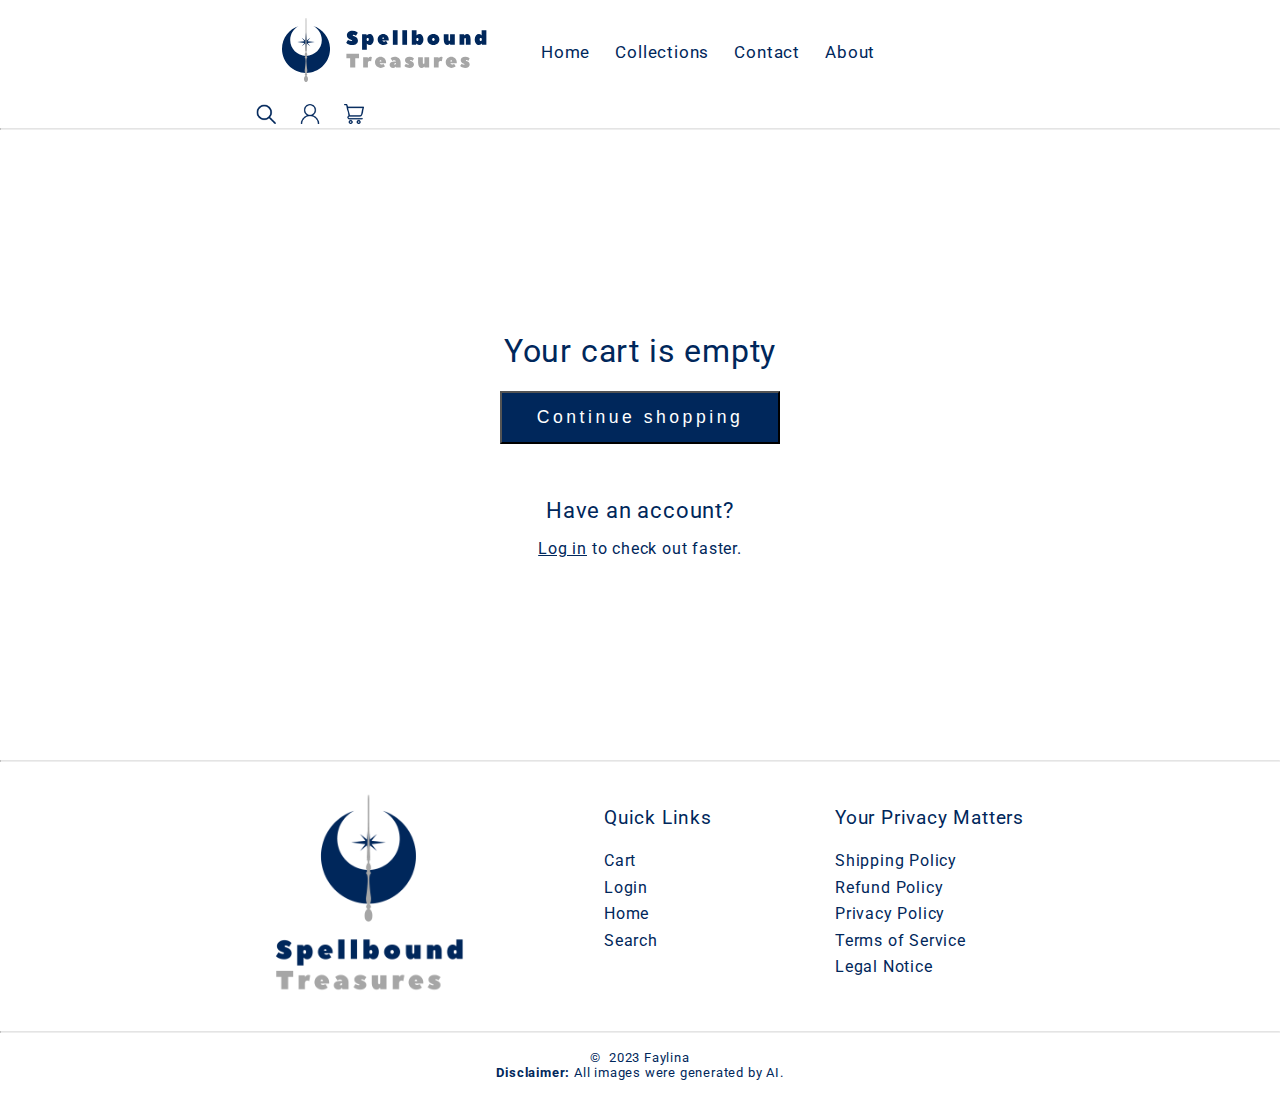
==== pages/cart.html @ df4d5967 "feat: implement search feature" ====
<!DOCTYPE html>
<html lang="en">
<head>
    <meta charset="UTF-8">
    <meta name="viewport" content="width=device-width, initial-scale=1.0">
    <meta http-equiv="X-UA-Compatible" content="ie=edge">
    <title>Spellbound Treasures</title>
    <link rel="icon" type="image/x-icon" href="../images/favicon.ico"> 
    <link rel="stylesheet" href="../assets/style.css">
    <script src="../assets/cart.js" defer></script>
    <script src="../assets/getcatalog.js" defer></script>
    <script src="../assets/productsearch.js" defer></script>

    <!--Google Fonts-->

    <link rel="preconnect" href="https://fonts.googleapis.com">
    <link rel="preconnect" href="https://fonts.gstatic.com" crossorigin>
    <link href="https://fonts.googleapis.com/css2?family=Roboto:ital,wght@0,300;0,400;0,700;0,900;1,300;1,400;1,700&display=swap" rel="stylesheet">
    
</head>
<body>
    <div class="productSearch invisibleSearch">
        <div class="searchContainer">
            <div class="dropdown">
                <input type="text" id="searchInput" placeholder="Search">
                <div class="resultsContainer invisibleResults">
                    <div class="dropdownHeading">Products</div>
                    <hr class="divider">
                    <div class="searchResults"></div>
                </div>
            </div>
            <div class="close">&#9587;</div>
        </div>
        <div class="searchBackground"></div>
    </div>
    <header>
        <nav>
            <div class="navbar">
                <a href="../index.html">
                    <img src="../images/spellbound_treasures_logo.svg" alt="blue crescent moon with a silver wand crossing it" height="100">
                </a>
                
                    <ul class="header-links">
                        <li><a href="../index.html">Home</a></li>
                        <li>Collections</li>
                        <li><a href="../index.html">Contact</a></li>
                        <li><a href="../index.html">About</a></li>
                    </ul>
                    <div class="greeting"></div>
                    <div class="logout">Log out</div>
                    <div>
                        <ul class="icon-list">
                            <li>
                                <img class="search" src="../images/search.png" alt="search icon" height="20">
                            </li>
                            <li>
                                <a href="../pages/login.html">
                                    <img src="../images/user.png" alt="user icon" height="20">
                                </a>
                            </li>
                            <li>
                                <a href="../pages/cart.html">
                                    <img src="../images/cart.png" alt="shopping cart icon" height="20">
                                </a>
                                <div class="cartNumber invisible"></div>
                            </li>
                        </ul>

                    </div>
                </div>

            </div>
        </nav>
    </header>

    <hr class="divider">

    <main>
        <div class="main-content cartContent">
            <div class ="cart-heading-empty">Your cart is empty</div>
            <button class="cart-button-empty"><a href="../index.html">Continue shopping</a></button>
            <div class="cart-account-heading">Have an account?</div>
            <div class="cart-login"><a href="../pages/login.html">Log in</a> to check out faster.</div>
            
        </div>
        <div class="fullCart invisibleFullCart">
            <div class="cart-head">
                <div class="secured-cart">Your Secured Cart</div>
                <div class="continue-shopping"><a href="../index.html">Continue shopping</a></div>
            </div>
            <div class="subheading">
                <div class="subproduct">Product</div>
                <div class="subamounts">
                    <div>Quantity</div>
                    <div>Total</div>
                </div>
            </div>

            <hr class="divider">

            <div class="cart"></div>

            <hr class="divider">

            <div class="purchase-container">
                <div class="subtotal"></div>
                <button class="purchase">Purchase</button>
            </div>

        </div>
    </main>

    <hr class="divider">

    <footer>
        <div class="footer-section">
            <a href="../index.html">
                <img src="../images/spellbound_treasures_logo_square.png" alt="blue crescent moon with a silver wand crossing it" height="225">
            </a>

            <ul class="footer-list">
                <li>Quick Links</li>
                <li><a href="../pages/cart.html">Cart</a></li>
                <li><a href="../pages/login.html">Login</a></li>
                <li><a href="../index.html">Home</a></li>
                <li>Search</li>
            </ul>

            <ul class="footer-list">
                <li>Your Privacy Matters</li>
                <li><a href="../index.html">Shipping Policy</a></li>
                <li><a href="../index.html">Refund Policy</a></li>
                <li><a href="../index.html">Privacy Policy</a></li>
                <li><a href="../index.html">Terms of Service</a></li>
                <li><a href="../index.html">Legal Notice</a></li>
            </ul>
        </div>
    </footer>

    <hr class="divider">

    <div class="disclaimer">
        <ul>
            <li>&copy;</li> 
            <li>2023 Faylina</li>
        </ul>
        <div><strong>Disclaimer:</strong> All images were generated by AI.</div>
    </div>
    
</body>
</html>
---- assets/style.css ----
* {
    padding: 0;
    margin: 0;
}

body {
    font-family: roboto, Verdana, Geneva, Tahoma, sans-serif;
    letter-spacing: 0.05em;
    background-color: white;
    position: relative;
}

/* header */

nav {
    display: flex;
    justify-content: center;
}

ul {
    list-style: none;
}

a {
    text-decoration: none;
    color: #00275B;
}

.navbar {
    width: 60%;
    display: flex;
    align-items: center;
    flex-wrap: wrap;
}

.header-links {
    display: flex;
    gap: 1.5em;
    flex-wrap: wrap;
    margin-left: 35px;
    margin-right: 35px;
    color: #00275B;
    font-size: 1.05em;
}

.header-links li:nth-child(2) {
    cursor: pointer;
}

.icon-list {
    display: flex;
    flex-wrap: wrap;
    gap: 1.5em;
}

.icon-list li img {
    cursor: pointer;
}

.greeting {
    display: flex;
    margin-left: auto;
    margin-right: 30px;
    font-size: 1em;
    color: #00275B;
}

.logout {
    margin-right: 30px;
    font-size: 1em;
    color: #00275B;
    text-decoration: underline;
    cursor: pointer;
}

div .invisibleLogout {
    display: none;
}

.icon-list li:last-child {
    position: relative;
}

.cartNumber {
    background-color: #00275B;
    color: white;
    width: 20px;
    height: 20px;
    border-radius: 50%;
    font-size: 0.7em;
    justify-content: center;
    align-items: center;
    position: absolute;
    top: 50%;
    left: 60%;
    display: flex;
}

li .invisible {
    display: none;
}

/* body */

main {
    display: flex;
    align-items: center;
    flex-direction: column;
}

.main-content {
    max-width: 60vw;
}

.heading {
    font-size: 1.75em;
    letter-spacing: 0.075em;
    margin: calc(1ex / 0.42) 0;
    color: #00275B;
}

.featuredProduct {
    margin: calc(1ex / 0.42) 0;
}

/* footer */

hr.divider {
    border-top: 1px solid rgba(166,166,166,0.3);
}

footer {
    display: flex;
    justify-content: center;
}

.footer-section {
    width: 60vw;
    display: flex;
    justify-content: space-between;
    margin: calc(1ex / 0.42) 0;
    flex-wrap: wrap;
}

.footer-list {
    margin: calc(1ex / 0.42) 0;
}

.footer-list li {
    color: #00275B;
    font-size: 1em;
    line-height: calc(1ex / 0.32);
}

.footer-list li:first-child {
    font-size: 1.2em;
    margin-bottom: 0.75em;
    
}

.footer-list li:last-child {
    cursor: pointer;
}

.disclaimer {
    display: flex;
    flex-direction: column;
    align-items: center;
    justify-content: center;
    color: #00275B;
    font-size: small;
    margin-top: calc(1ex / 0.42);
    padding-bottom: calc(1ex / 0.42);
}

.disclaimer ul {
    display: flex;
    gap: 8px;
}


/* cart */

.cartContent, .login-content {
    display: flex;
    flex-direction: column;
    height: 70vh;
    align-items: center;
    justify-content: center;
    color: #00275B;
}

.cart-heading-empty, .login-heading {
    font-size: 2em;
}

.cart-button-empty, .login-button {
    background-color: #00275B;
    color: white;
    padding: 0.8em 2em;
    font-size: 1.1em;
    letter-spacing: 0.2em;
    margin: 1.2em 0 3em 0;
    cursor: pointer;
}

.cart-button-empty a {
    color: white;
}

.cart-account-heading {
    font-size: 1.4em;
    margin-bottom: 0.7em;
}

.cart-login a {
    text-decoration: underline;
}


.fullCart {
    display: flex;
    width: 60%;
    margin: 5em;
    flex-direction: column;
}

.cart-head {
    display: flex;
    justify-content: space-between;
    align-items: baseline;
    padding: 0 0 1.5em 0;
}

.secured-cart {
    font-size: 2em;
    color: #00275B;
}

.continue-shopping {
    font-size: 1.2em;
    cursor: pointer;
    text-decoration: underline;
}

.subheading {
    display: flex;
    color: #818080;
}

.subproduct {
    width: 50%;
    display: flex;
    align-items: center;
    text-transform: uppercase;
    font-size: 0.6em;
}

.subamounts {
    display: flex;
    justify-content: space-between;
    width: 50%;
    padding: 0.5em 0;
    text-transform: uppercase;
    font-size: 0.6em;
}

.purchase-container {
    display: flex;
    flex-direction: column;
    align-items: end;
}

.subtotal {
    font-size: 1.2em;
    color: #00275B;
    display: flex; 
    align-items: end;
    margin: 2em 0 0.3em 0;
}

.productCard {
    display: flex;
    margin: 1.5em 0;
}

.infoContainer {
    display: flex;
    width: 50%;
    align-items: center;
    font-size: 1em;
}

.productPicture {
    margin-right: 1em;
}

.priceCart {
    margin-top: 0.5em;
    color: #818080;
    font-size: 0.9em;
}

.amountPrice {
    display: flex;
    justify-content: space-between;
    width: 50%;
    align-items: center;
}

.quantityCounterCart {
    display: flex;
    border: 1px solid #00275B;
    justify-content: space-evenly;
    padding: 0.5em 0;
}

.remove {
    cursor: pointer;
}

.purchase {
    background-color: #00275B;
    color: white;
    padding: 0.8em 2em;
    font-size: 1.1em;
    letter-spacing: 0.2em;
    margin-bottom: 2em;
    cursor: pointer;
}

.invisibleEmptyCart, .invisibleFullCart {
    display: none;
}


/* login */

.login-heading {
    margin-bottom: 1em;
}

.login-button {
    margin: 2.5em 0 1em 0;
}

.create-account {
    text-decoration: underline;
    cursor: pointer;
}

.login-input {
    padding: 1em 1em;
    font-size: 1.1em;
    letter-spacing: 0.1em;
    margin: 0.7em 0;
    width: 300px;
}

.forgot-password {
    font-size: 0.8em;
    text-decoration: underline;
    align-self: flex-start;
    cursor: pointer;
}

/* products */

.productGallery {
    display: flex;
    flex-wrap: wrap;
}

.productContainer {
    display: flex;
    flex-direction: column;
    margin: 3em 1em;
}

.productImage {
    filter: drop-shadow(0 10px 5px rgb(189, 188, 188));
    width: 90%;
    align-self: center;
}

.nameContainer {
    font-size: 0.8em;
    margin: 2em 0 0.8em 0;
    letter-spacing: 0.1em;
    color: #00275B;
}

.priceContainer {
    letter-spacing: 0.1em;
    color: #00275B;
}

.quantity, .featuredQuantity{
    font-size: 0.8em;
    margin: 1.1em 0 0.5em 0;
    letter-spacing: 0.1em;
    color: #818080;
}

.quantityCounter, .featuredQuantityCounter {
    display: flex;
    border: 1px solid #00275B;
    justify-content: space-evenly;
    margin: 0 0 1em 0;
    padding: 0.5em 0;
}

.plus, .minus, .featuredPlus, .featuredMinus{
    display: flex;
    justify-content: center;
    padding: 0 1em;
    font-size: 1.2em;
    cursor: pointer;
    color: #00275B;
    flex: 1;
}

.quantityInput, .featuredQuantityInput {
    border: none;
    text-align: center;
    color: #00275B;
}

.addToCart, .featuredAddToCart {
    background-color: #00275B;
    color: white;
    padding: 0.5em 1.8em;
    font-size: 1em;
    letter-spacing: 0.2em;
    cursor: pointer;
}

.featuredProduct {
    display: flex;
    justify-content: center;
}

.featuredContainer {
    display: flex;
    margin: 4.5em;
    flex-wrap: wrap;
    justify-content: center;
}

.detailsContainer {
    display: flex;
    flex-direction: column;
    width: 50%;
}

.featuredNameContainer {
    font-size: 2.5em;
    letter-spacing: 0.1em;
    padding-top: 1em;
    color: #00275B;
}

.featuredPriceContainer {
    font-size: 1.5em;
    margin: 1em 0 0 0;
    color: #00275B;
}

.featuredQuantity {
    margin-top: 8em;
}

.featuredQuantityCounter {
    justify-content: space-between;
}

.featuredQuantityCounter, .featuredAddToCart {
    width: 250px;
}


/* search */

.productSearch {
    position: absolute;
    width: 100%;
    height: 100%;
    z-index: 1;
    background-color: rgba(128, 128, 128, 0.7);
}

.searchBackground {
    width: 100%;
    height: calc(100% - 153px);
}

.searchContainer {
    width: 100%;
    height: 153px;
    background-color: white;
    display: flex;
    justify-content: center;
    align-items: center;
}

.dropdown {
    position: relative;
    display: inline-block;
    width: 80%;
    height: 153px;
    margin-right: 1.5em;
}

#searchInput {
    width: 95%;
    height: 40%;
    margin: 2.5em 0 0 0;
    padding-left: 4%;
    font-size: 1.1em;
    letter-spacing: 0.1em;
}

.resultsContainer {
    position: absolute;
    display: block;
    width: 99%;
    background-color: white;
    border: 1px solid rgba(128, 128, 128, 0.5);
}

.dropdownHeading {
    width: 100%;
    color: #818080;
    text-transform: uppercase;
    font-size: 0.7em;
    letter-spacing: 0.2em;
    padding: 1.2em 0 1.2em 4%;
} 

.resultCard {
    display: flex;
    align-items: center;
    cursor: pointer;
}

.resultCard:hover {
    background-color: rgba(128, 128, 128, 0.1);
}

.searchImage {
    padding: 1em 1.5em 1em 1em;
    filter: drop-shadow(0 5px 5px rgb(189, 188, 188));
}

.searchName {
    letter-spacing: 0.1em;
    font-size: 0.9em;
}

.close {
    cursor: pointer;
}

.invisibleSearch {
    display: none;
}

.invisibleResults {
    display: none;
}

/* review */

.writeReview {
    display: flex;
    justify-content: center;
    color:#00275B;
    text-decoration: underline;
    font-size: 0.8em;
    letter-spacing: 0.1em;
    margin: 0.5em;
}
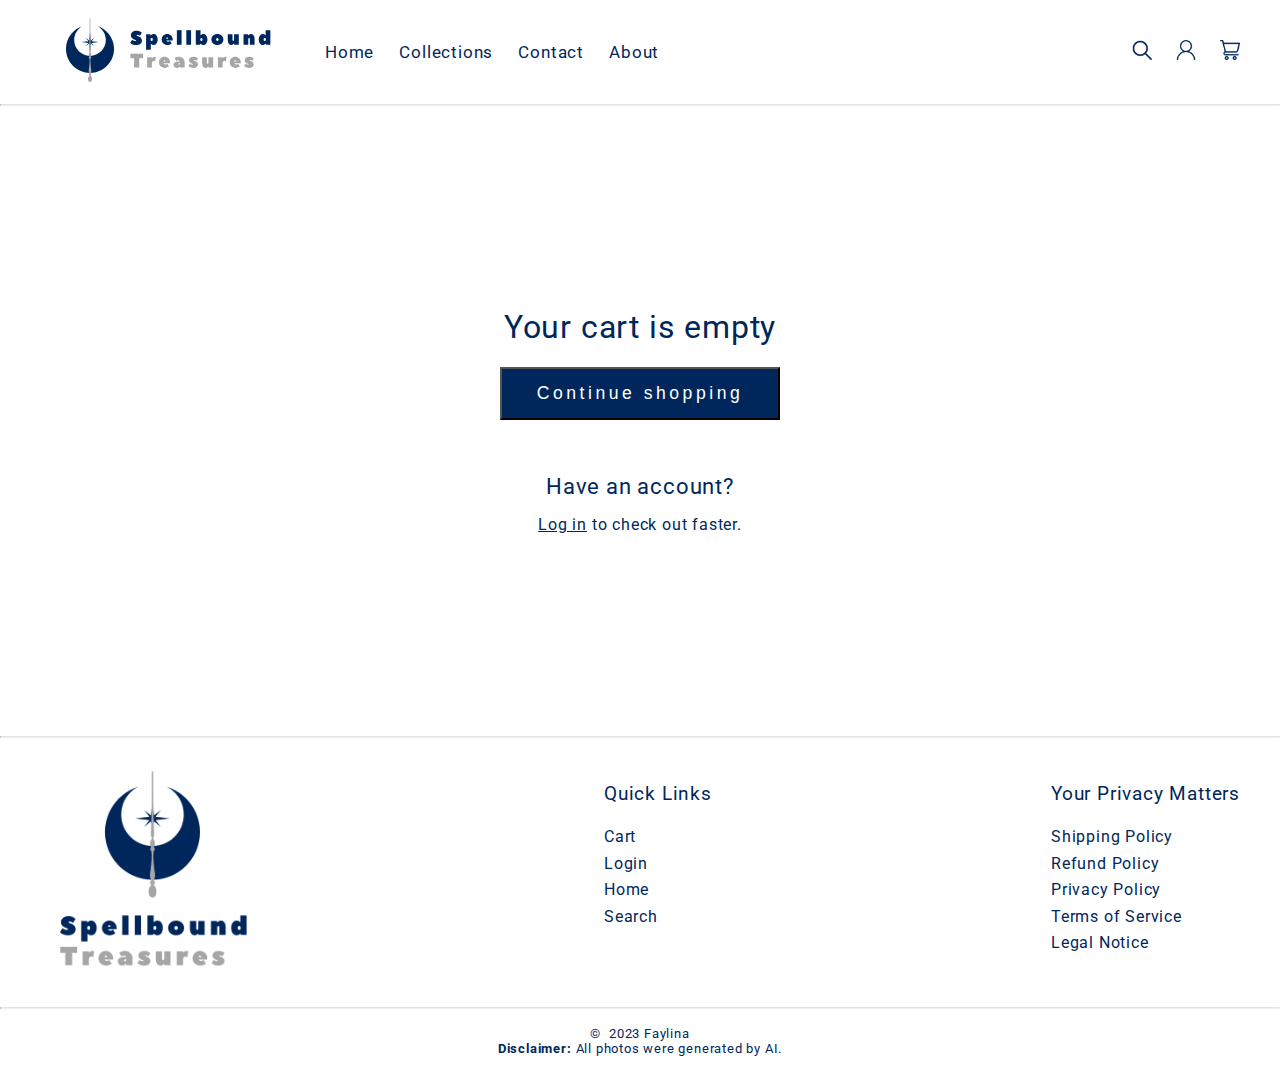
==== commit 724fe2e5: "feat: show background of product photos upon hover" ====
--- a/pages/cart.html
+++ b/pages/cart.html
@@ -123,7 +123,7 @@
                 <li><a href="../pages/cart.html">Cart</a></li>
                 <li><a href="../pages/login.html">Login</a></li>
                 <li><a href="../index.html">Home</a></li>
-                <li>Search</li>
+                <li class="footerSearch">Search</li>
             </ul>
 
             <ul class="footer-list">
@@ -144,7 +144,7 @@
             <li>&copy;</li> 
             <li>2023 Faylina</li>
         </ul>
-        <div><strong>Disclaimer:</strong> All images were generated by AI.</div>
+        <div><strong>Disclaimer:</strong> All photos were generated by AI.</div>
     </div>
     
 </body>
--- a/assets/style.css
+++ b/assets/style.css
@@ -27,10 +27,10 @@
 }
 
 .navbar {
-    width: 60%;
-    display: flex;
-    align-items: center;
-    flex-wrap: wrap;
+    display: flex;
+    align-items: center;
+    flex-wrap: wrap;
+    flex: 0 1 1200px;
 }
 
 .header-links {
@@ -105,11 +105,15 @@
 main {
     display: flex;
     align-items: center;
-    flex-direction: column;
+    justify-content: center;
 }
 
 .main-content {
-    max-width: 60vw;
+    display: flex;
+    align-items: center;
+    flex-wrap: wrap;
+    flex: 0 1 1200px;
+    justify-content: center;
 }
 
 .heading {
@@ -117,6 +121,7 @@
     letter-spacing: 0.075em;
     margin: calc(1ex / 0.42) 0;
     color: #00275B;
+    flex: 1;
 }
 
 .featuredProduct {
@@ -135,7 +140,7 @@
 }
 
 .footer-section {
-    width: 60vw;
+    flex: 0 1 1200px;
     display: flex;
     justify-content: space-between;
     margin: calc(1ex / 0.42) 0;
@@ -162,6 +167,10 @@
     cursor: pointer;
 }
 
+.footerSearch {
+    cursor: pointer;
+}
+
 .disclaimer {
     display: flex;
     flex-direction: column;
@@ -188,6 +197,7 @@
     align-items: center;
     justify-content: center;
     color: #00275B;
+    flex: 0 1 1200px;
 }
 
 .cart-heading-empty, .login-heading {
@@ -223,6 +233,7 @@
     width: 60%;
     margin: 5em;
     flex-direction: column;
+    flex: 0 1 1200px;
 }
 
 .cart-head {
@@ -282,6 +293,7 @@
 .productCard {
     display: flex;
     margin: 1.5em 0;
+    color: #00275B;
 }
 
 .infoContainer {
@@ -289,6 +301,7 @@
     width: 50%;
     align-items: center;
     font-size: 1em;
+    flex-wrap: wrap;
 }
 
 .productPicture {
@@ -306,6 +319,7 @@
     justify-content: space-between;
     width: 50%;
     align-items: center;
+    flex-wrap: wrap;
 }
 
 .quantityCounterCart {
@@ -313,6 +327,7 @@
     border: 1px solid #00275B;
     justify-content: space-evenly;
     padding: 0.5em 0;
+    flex: 0 1 250px;
 }
 
 .remove {
@@ -336,6 +351,10 @@
 
 /* login */
 
+.login-content {
+    flex: 0 1 1200px;
+}
+
 .login-heading {
     margin-bottom: 1em;
 }
@@ -360,7 +379,6 @@
 .forgot-password {
     font-size: 0.8em;
     text-decoration: underline;
-    align-self: flex-start;
     cursor: pointer;
 }
 
@@ -445,6 +463,11 @@
     margin: 4.5em;
     flex-wrap: wrap;
     justify-content: center;
+}
+
+.featuredImage {
+    filter: drop-shadow(0 10px 5px rgb(189, 188, 188));
+    margin-right: 25px;
 }
 
 .detailsContainer {
@@ -571,6 +594,12 @@
 
 /* review */
 
+.reviewFeaturedContainer {
+    display: flex;
+    justify-content: center;
+    width: 250px;
+}
+
 .writeReview {
     display: flex;
     justify-content: center;
@@ -579,4 +608,125 @@
     font-size: 0.8em;
     letter-spacing: 0.1em;
     margin: 0.5em;
+    cursor: pointer;
+}
+
+.reviewContainer {
+    position: absolute;
+    width: 100%;
+    height: 100%;
+    background-color: rgba(128, 128, 128, 0.7);
+    display: flex;
+    justify-content: center;
+    z-index: 1;
+}
+
+.reviewForm {
+    width: 60vw;
+    height: 85vh;
+    background-color: white;
+    margin-top: 10vh;
+    border-radius: 8px;
+    border: 2px solid rgba(0, 40, 92, 0.7);
+    display: flex;
+    flex-direction: column;
+    overflow-y: auto;
+    position: fixed;
+    top: auto;
+    right: auto;
+}
+
+.reviewHeading {
+    color: #00275B;
+    font-size: 2.5em;
+    letter-spacing: 0.1em;
+    display: flex;
+    justify-content: center;
+    margin: 1em 0 15px 15px;
+}
+
+.reviewDetails {
+    display: flex;
+    flex: 1;
+    flex-wrap: wrap;
+}
+
+.reviewImgContainer {
+    display: flex;
+    flex: 1;
+    justify-content: center;
+    align-items: center;
+    margin: 0 15px 15px 15px;
+}
+
+.rateContainer {
+    display: flex;
+    flex-direction: column;
+    justify-content: center;
+    flex: 1;
+    margin: 0 10% 0 15px;
+    color: #00275B;
+}
+
+.reviewSubheading {
+    font-size: 1.5em;
+    letter-spacing: 0.1em;
+    margin-bottom: 1em;
+}
+
+.starsContainer {
+    font-size: 24px;
+    margin-bottom: 2em;
+}
+   
+.star {
+    display: inline-block;
+    position: relative;
+    width: 1em;
+    height: 1em;
+}
+
+.pointer {
+    cursor: pointer;
+}
+
+.gold {
+    color: gold;
+}
+
+.gray {
+    color: gray;
+}
+
+.reviewText {
+    font-size: 1.1em;
+    margin-bottom: 1em;
+}
+
+#productReview {
+    color: #403f3f;
+    padding: 0.5em;
+    letter-spacing: 0.1em;
+    font-size: 0.9em;
+    font-family: roboto, Verdana, Geneva, Tahoma, sans-serif;
+}
+
+.reviewButtons {
+    display: flex;
+    justify-content: space-around;
+    margin-bottom: 15px;
+}
+
+.cancel, .submit {
+    background-color: #00275B;
+    color: white;
+    padding: 0.5em 1.8em;
+    font-size: 1em;
+    letter-spacing: 0.2em;
+    cursor: pointer;
+    margin-top: 1em;
+}
+
+.invisibleReview {
+    display: none;
 }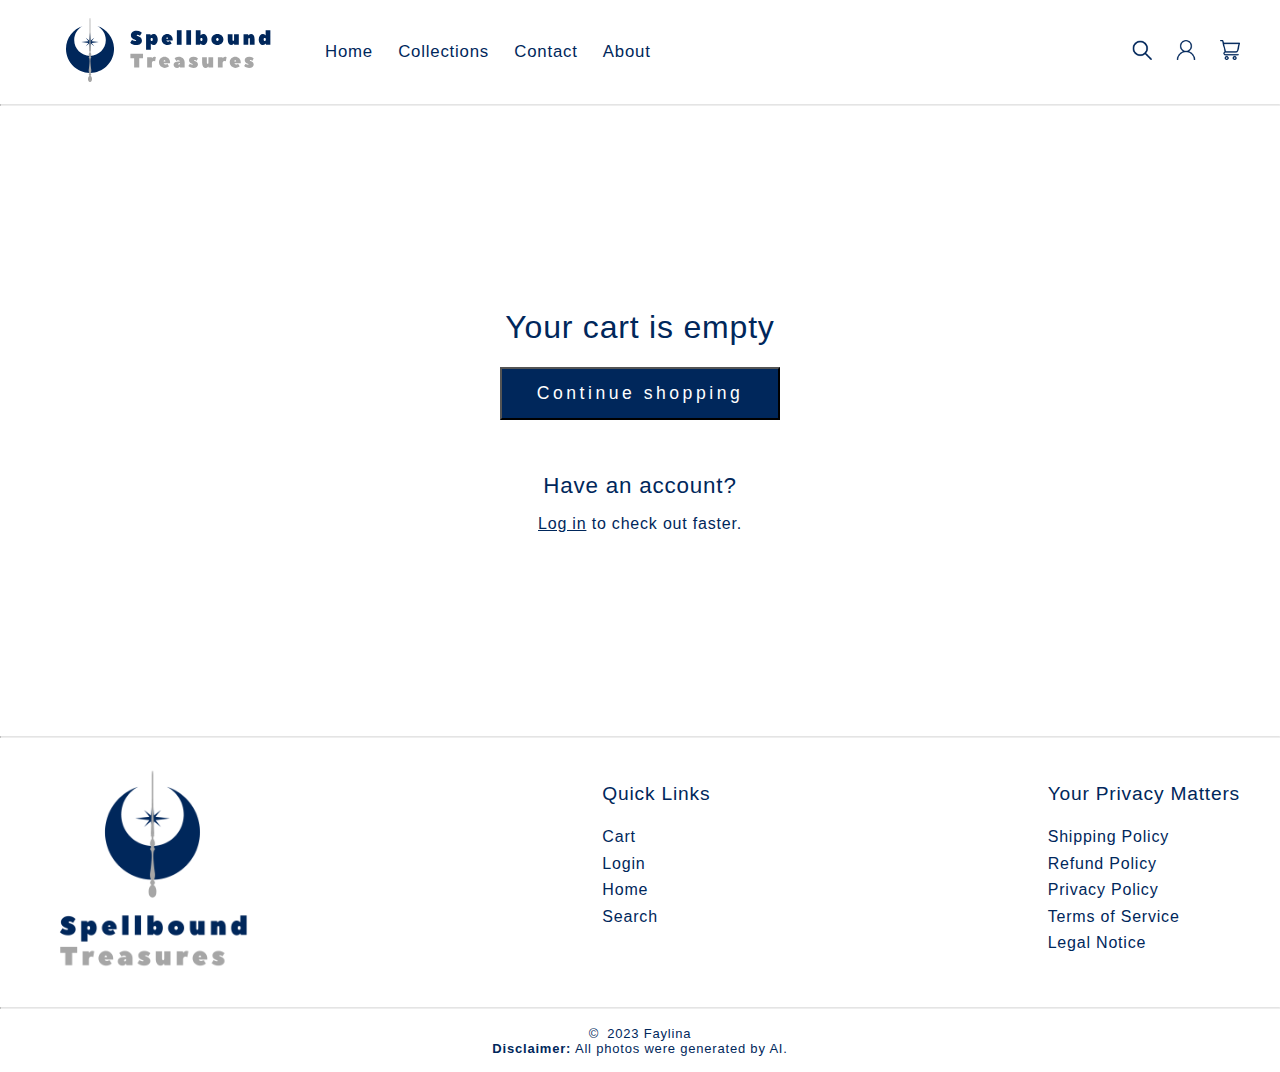
==== commit 47534ff2: "refactor: Dump Google font and their tracking for a secure quality font" ====
--- a/pages/cart.html
+++ b/pages/cart.html
@@ -11,11 +11,10 @@
     <script src="../assets/getcatalog.js" defer></script>
     <script src="../assets/productsearch.js" defer></script>
 
-    <!--Google Fonts-->
+    <!-- Fonts -->
 
-    <link rel="preconnect" href="https://fonts.googleapis.com">
-    <link rel="preconnect" href="https://fonts.gstatic.com" crossorigin>
-    <link href="https://fonts.googleapis.com/css2?family=Roboto:ital,wght@0,300;0,400;0,700;0,900;1,300;1,400;1,700&display=swap" rel="stylesheet">
+    <link href="https://api.fontshare.com/v2/css?f[]=supreme@400,401,500,501,700,701&display=swap" rel="stylesheet"> 
+	<link href="https://api.fontshare.com/v2/css?f[]=gambetta@400,401,500,501,600,601,700,701&display=swap" rel="stylesheet"> 
     
 </head>
 <body>
@@ -33,6 +32,7 @@
         </div>
         <div class="searchBackground"></div>
     </div>
+    
     <header>
         <nav>
             <div class="navbar">
--- a/assets/style.css
+++ b/assets/style.css
@@ -4,13 +4,13 @@
 }
 
 body {
-    font-family: roboto, Verdana, Geneva, Tahoma, sans-serif;
+    font-family: Supreme, Verdana, Geneva, Tahoma, sans-serif;
     letter-spacing: 0.05em;
     background-color: white;
     position: relative;
 }
 
-/* header */
+/* HEADER */
 
 nav {
     display: flex;
@@ -100,7 +100,7 @@
     display: none;
 }
 
-/* body */
+/* CONTENT */
 
 main {
     display: flex;
@@ -128,7 +128,7 @@
     margin: calc(1ex / 0.42) 0;
 }
 
-/* footer */
+/* FOOTER */
 
 hr.divider {
     border-top: 1px solid rgba(166,166,166,0.3);
@@ -188,7 +188,7 @@
 }
 
 
-/* cart */
+/* CART */
 
 .cartContent, .login-content {
     display: flex;
@@ -349,7 +349,7 @@
 }
 
 
-/* login */
+/* LOGIN */
 
 .login-content {
     flex: 0 1 1200px;
@@ -382,7 +382,7 @@
     cursor: pointer;
 }
 
-/* products */
+/* PRODUCTS */
 
 .productGallery {
     display: flex;
@@ -502,7 +502,7 @@
 }
 
 
-/* search */
+/* SEARCH */
 
 .productSearch {
     position: absolute;
@@ -592,7 +592,7 @@
     display: none;
 }
 
-/* review */
+/* REVIEW */
 
 .reviewFeaturedContainer {
     display: flex;
@@ -622,10 +622,10 @@
 }
 
 .reviewForm {
-    width: 60vw;
-    height: 85vh;
+    width: 70vw;
+    height: 65vh;
     background-color: white;
-    margin-top: 10vh;
+    margin-top: 20vh;
     border-radius: 8px;
     border: 2px solid rgba(0, 40, 92, 0.7);
     display: flex;
@@ -638,7 +638,7 @@
 
 .reviewHeading {
     color: #00275B;
-    font-size: 2.5em;
+    font-size: 2em;
     letter-spacing: 0.1em;
     display: flex;
     justify-content: center;
@@ -656,7 +656,7 @@
     flex: 1;
     justify-content: center;
     align-items: center;
-    margin: 0 15px 15px 15px;
+    margin: 10px 15px 20px 15px;
 }
 
 .rateContainer {
@@ -664,19 +664,19 @@
     flex-direction: column;
     justify-content: center;
     flex: 1;
-    margin: 0 10% 0 15px;
+    margin: 0 10% 0 30px;
     color: #00275B;
 }
 
 .reviewSubheading {
-    font-size: 1.5em;
-    letter-spacing: 0.1em;
-    margin-bottom: 1em;
+    font-size: 1.3em;
+    letter-spacing: 0.1em;
+    margin-bottom: 0.5em;
 }
 
 .starsContainer {
     font-size: 24px;
-    margin-bottom: 2em;
+    margin-bottom: 1.3em;
 }
    
 .star {
@@ -699,8 +699,8 @@
 }
 
 .reviewText {
-    font-size: 1.1em;
-    margin-bottom: 1em;
+    font-size: 1.3em;
+    margin-bottom: 0.6em;
 }
 
 #productReview {
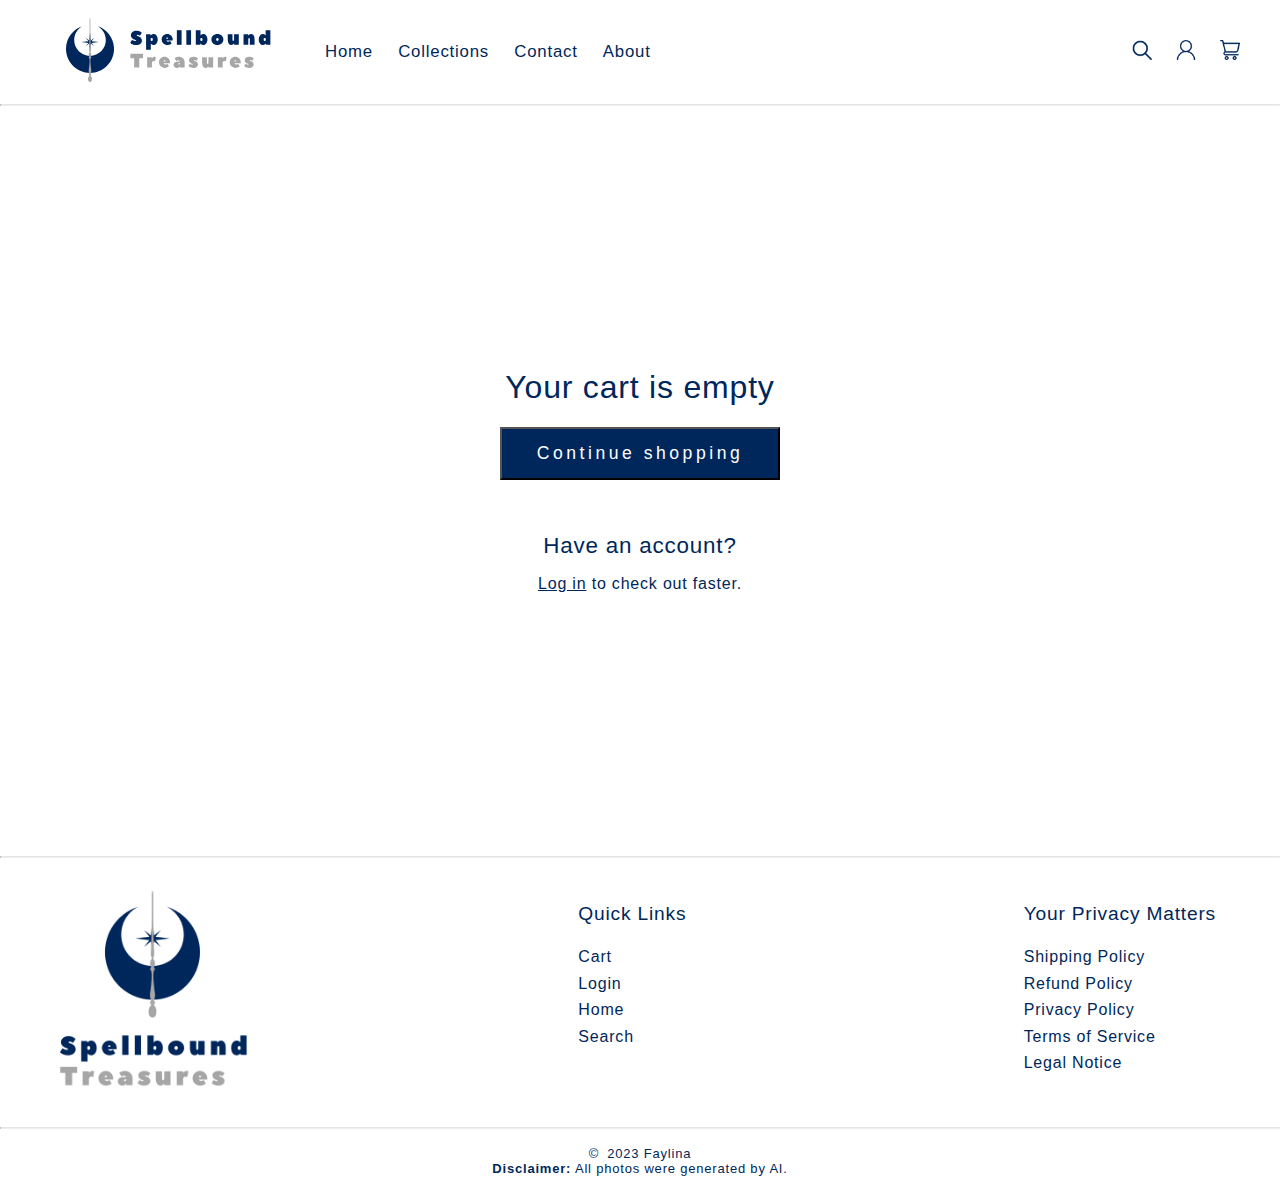
==== commit 62dd5f23: "refactor: Increase readability of the code" ====
--- a/pages/cart.html
+++ b/pages/cart.html
@@ -11,13 +11,16 @@
     <script src="../assets/getcatalog.js" defer></script>
     <script src="../assets/productsearch.js" defer></script>
 
-    <!-- Fonts -->
+    <!-- ------------------ FONTS ------------------ -->
 
     <link href="https://api.fontshare.com/v2/css?f[]=supreme@400,401,500,501,700,701&display=swap" rel="stylesheet"> 
 	<link href="https://api.fontshare.com/v2/css?f[]=gambetta@400,401,500,501,600,601,700,701&display=swap" rel="stylesheet"> 
     
 </head>
 <body>
+
+    <!-- ------------------ SEARCH ------------------ -->
+
     <div class="productSearch invisibleSearch">
         <div class="searchContainer">
             <div class="dropdown">
@@ -33,6 +36,9 @@
         <div class="searchBackground"></div>
     </div>
     
+
+    <!-- ------------------ HEADER ------------------ -->
+
     <header>
         <nav>
             <div class="navbar">
@@ -75,7 +81,13 @@
 
     <hr class="divider">
 
+
+    <!-- ------------------ CART ------------------ -->
+
     <main>
+
+        <!-- ------------------ EMPTY CART ------------------ -->
+
         <div class="main-content cartContent">
             <div class ="cart-heading-empty">Your cart is empty</div>
             <button class="cart-button-empty"><a href="../index.html">Continue shopping</a></button>
@@ -83,6 +95,10 @@
             <div class="cart-login"><a href="../pages/login.html">Log in</a> to check out faster.</div>
             
         </div>
+
+
+        <!-- ------------------ FULL CART ------------------ -->
+
         <div class="fullCart invisibleFullCart">
             <div class="cart-head">
                 <div class="secured-cart">Your Secured Cart</div>
@@ -112,6 +128,9 @@
 
     <hr class="divider">
 
+
+    <!-- ------------------ FOOTER ------------------ -->
+
     <footer>
         <div class="footer-section">
             <a href="../index.html">
@@ -139,6 +158,9 @@
 
     <hr class="divider">
 
+
+    <!-- ------------------ DISCLAIMER ------------------ -->
+
     <div class="disclaimer">
         <ul>
             <li>&copy;</li> 
--- a/assets/style.css
+++ b/assets/style.css
@@ -1,6 +1,7 @@
 * {
     padding: 0;
     margin: 0;
+    box-sizing: border-box;
 }
 
 body {
@@ -10,7 +11,8 @@
     position: relative;
 }
 
-/* HEADER */
+
+/************ HEADER ************/
 
 nav {
     display: flex;
@@ -26,10 +28,13 @@
     color: #00275B;
 }
 
+a:hover {
+    text-decoration: underline;
+}
+
 .navbar {
     display: flex;
     align-items: center;
-    flex-wrap: wrap;
     flex: 0 1 1200px;
 }
 
@@ -37,14 +42,9 @@
     display: flex;
     gap: 1.5em;
     flex-wrap: wrap;
-    margin-left: 35px;
-    margin-right: 35px;
+    margin: 0 35px;
     color: #00275B;
     font-size: 1.05em;
-}
-
-.header-links li:nth-child(2) {
-    cursor: pointer;
 }
 
 .icon-list {
@@ -100,7 +100,8 @@
     display: none;
 }
 
-/* CONTENT */
+
+/************ CONTENT ************/
 
 main {
     display: flex;
@@ -111,9 +112,11 @@
 .main-content {
     display: flex;
     align-items: center;
+    justify-content: center;
     flex-wrap: wrap;
     flex: 0 1 1200px;
-    justify-content: center;
+    min-width: 200px;
+    margin: 60px;
 }
 
 .heading {
@@ -126,9 +129,11 @@
 
 .featuredProduct {
     margin: calc(1ex / 0.42) 0;
-}
-
-/* FOOTER */
+    width: 100%;
+}
+
+
+/************ FOOTER ************/
 
 hr.divider {
     border-top: 1px solid rgba(166,166,166,0.3);
@@ -144,11 +149,10 @@
     display: flex;
     justify-content: space-between;
     margin: calc(1ex / 0.42) 0;
-    flex-wrap: wrap;
 }
 
 .footer-list {
-    margin: calc(1ex / 0.42) 0;
+    margin: calc(1ex / 0.42) 1.5rem;
 }
 
 .footer-list li {
@@ -188,7 +192,7 @@
 }
 
 
-/* CART */
+/************ CART ************/
 
 .cartContent, .login-content {
     display: flex;
@@ -227,7 +231,6 @@
     text-decoration: underline;
 }
 
-
 .fullCart {
     display: flex;
     width: 60%;
@@ -349,7 +352,7 @@
 }
 
 
-/* LOGIN */
+/************ LOGIN ************/
 
 .login-content {
     flex: 0 1 1200px;
@@ -382,7 +385,8 @@
     cursor: pointer;
 }
 
-/* PRODUCTS */
+
+/************ PRODUCTS ************/
 
 .productGallery {
     display: flex;
@@ -393,11 +397,11 @@
     display: flex;
     flex-direction: column;
     margin: 3em 1em;
+    width: 250px;
 }
 
 .productImage {
     filter: drop-shadow(0 10px 5px rgb(189, 188, 188));
-    width: 90%;
     align-self: center;
 }
 
@@ -428,20 +432,20 @@
     padding: 0.5em 0;
 }
 
-.plus, .minus, .featuredPlus, .featuredMinus{
+.plus, .minus, .featuredPlus, .featuredMinus {
     display: flex;
     justify-content: center;
     padding: 0 1em;
     font-size: 1.2em;
     cursor: pointer;
     color: #00275B;
-    flex: 1;
 }
 
 .quantityInput, .featuredQuantityInput {
     border: none;
     text-align: center;
     color: #00275B;
+    min-width: 0;
 }
 
 .addToCart, .featuredAddToCart {
@@ -502,7 +506,7 @@
 }
 
 
-/* SEARCH */
+/************ SEARCH ************/
 
 .productSearch {
     position: absolute;
@@ -592,7 +596,7 @@
     display: none;
 }
 
-/* REVIEW */
+/************ REVIEW ************/
 
 .reviewFeaturedContainer {
     display: flex;
@@ -708,7 +712,7 @@
     padding: 0.5em;
     letter-spacing: 0.1em;
     font-size: 0.9em;
-    font-family: roboto, Verdana, Geneva, Tahoma, sans-serif;
+    font-family: Supreme, Verdana, Geneva, Tahoma, sans-serif;
 }
 
 .reviewButtons {
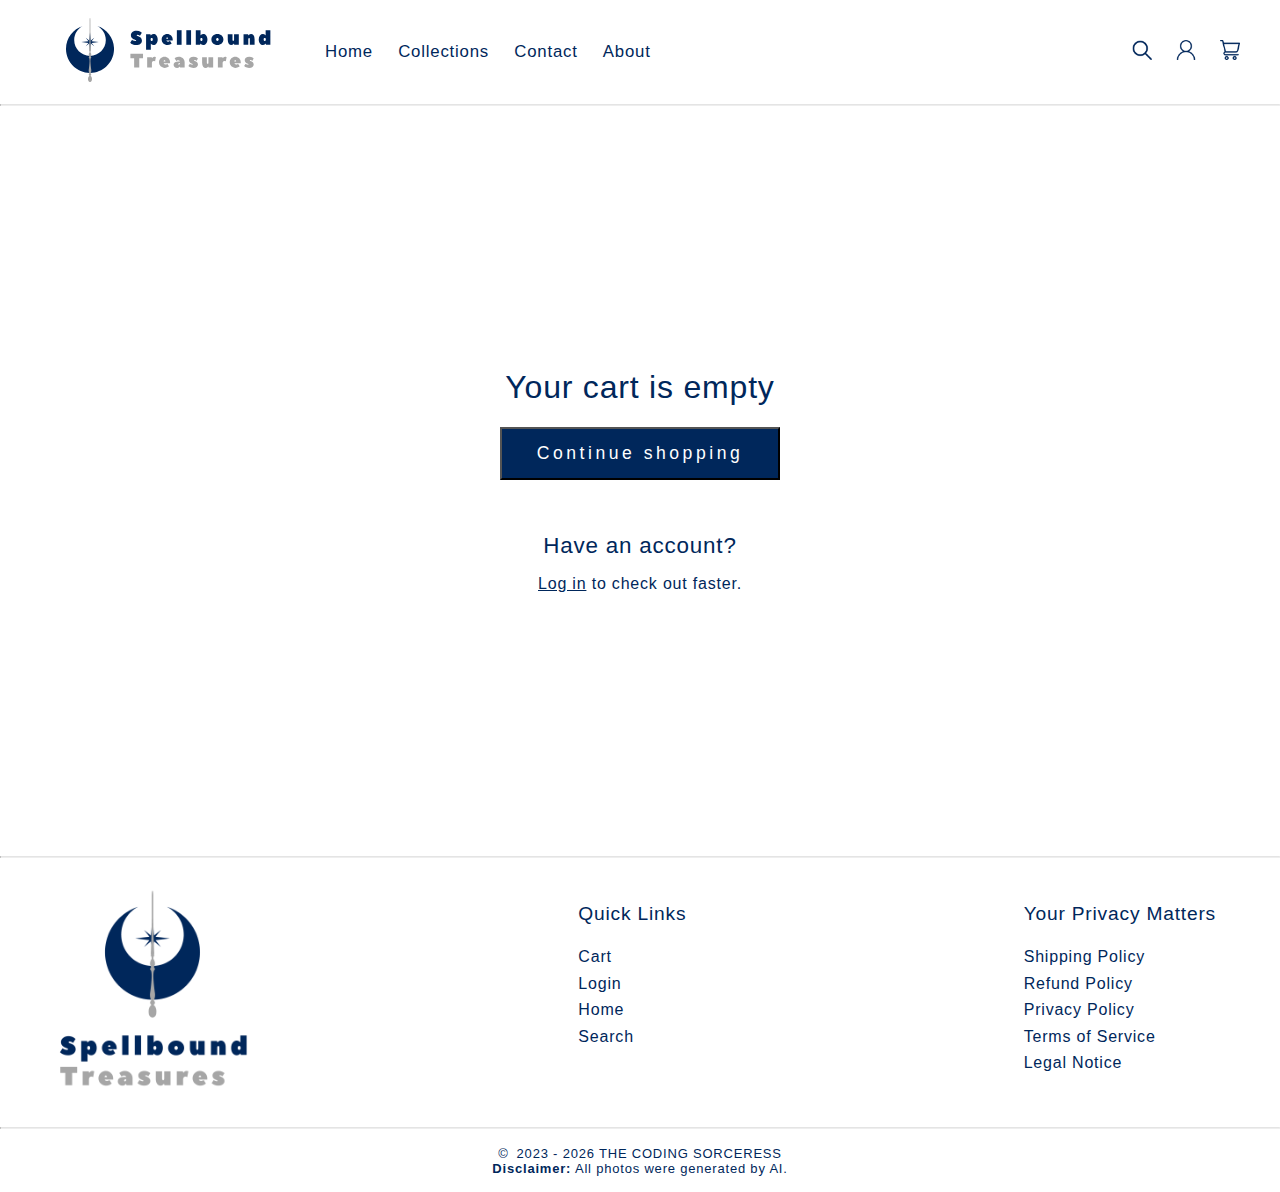
==== commit 6bd2cdc5: "feat: Make date in footer dynamic depending on the year" ====
--- a/pages/cart.html
+++ b/pages/cart.html
@@ -10,6 +10,7 @@
     <script src="../assets/cart.js" defer></script>
     <script src="../assets/getcatalog.js" defer></script>
     <script src="../assets/productsearch.js" defer></script>
+    <script src="../assets/copyright.js" defer></script>
 
     <!-- ------------------ FONTS ------------------ -->
 
@@ -164,7 +165,7 @@
     <div class="disclaimer">
         <ul>
             <li>&copy;</li> 
-            <li>2023 Faylina</li>
+            <li class="copyright">2023 Faylina</li>
         </ul>
         <div><strong>Disclaimer:</strong> All photos were generated by AI.</div>
     </div>
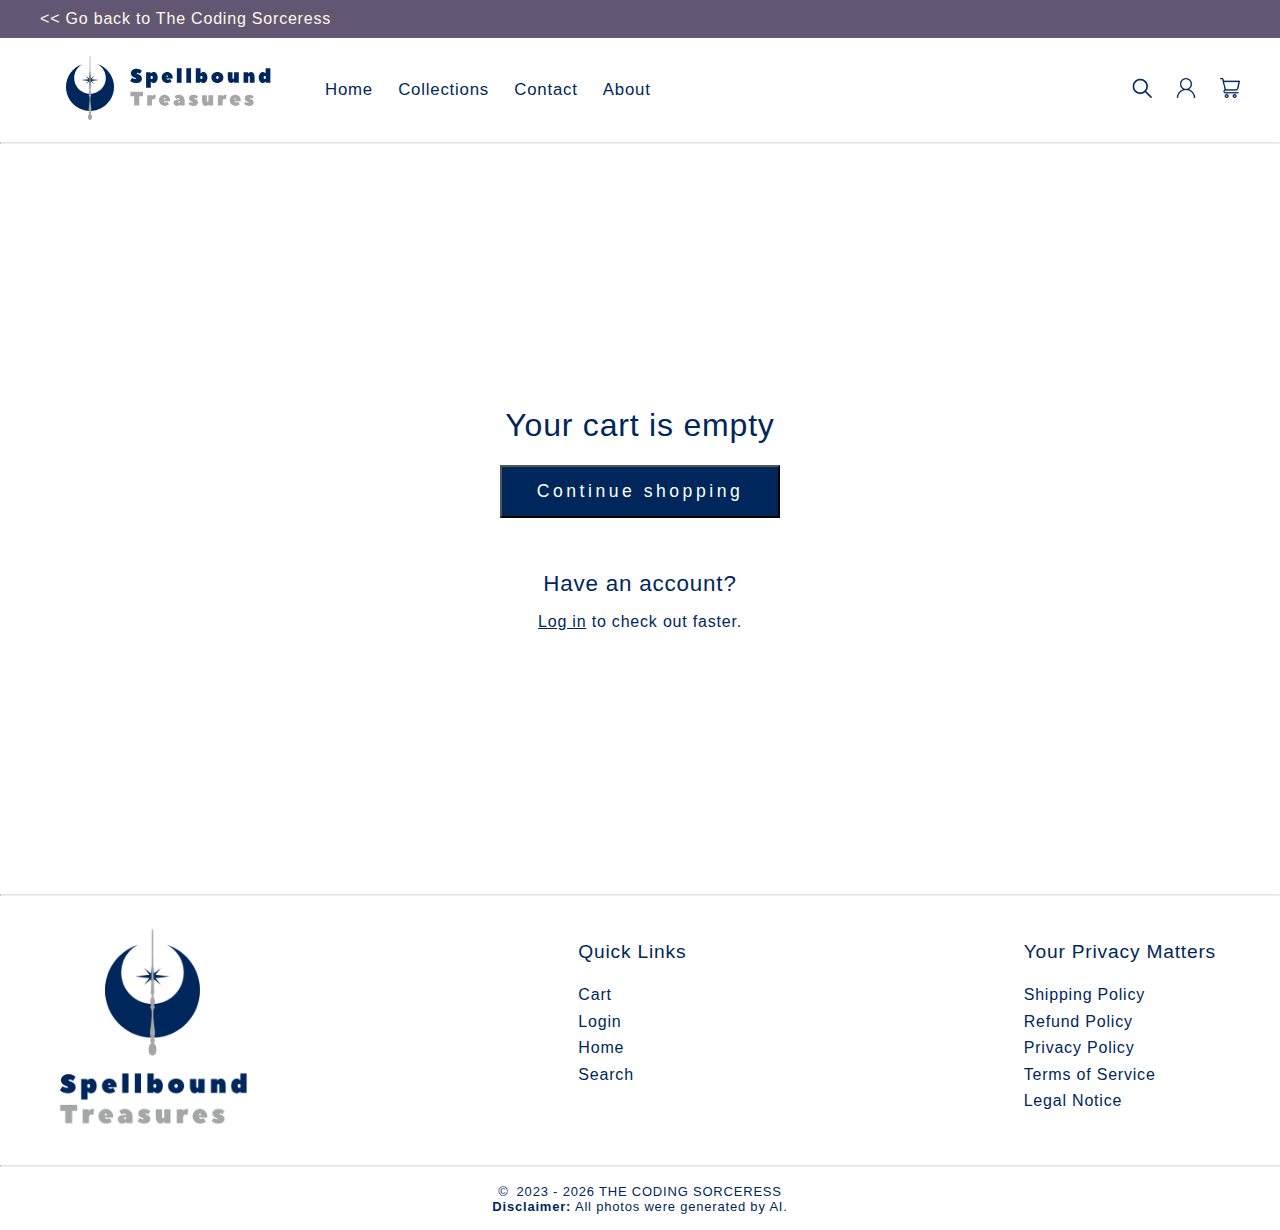
==== commit b820030e: "feat: Add link back to Coding Sorceress on all pages" ====
--- a/pages/cart.html
+++ b/pages/cart.html
@@ -19,6 +19,15 @@
     
 </head>
 <body>
+
+    <!-- ------------- LINK TO THE CODING SORCERESS BEGIN ------------------------- -->
+         
+    <div class="coding-sorceress">
+        <a href="../../../portfolio.php#projects"><< Go back to The Coding Sorceress</a>
+     </div>
+
+    <!-- ------------- LINK TO THE CODING SORCERESS END --------------------------- -->
+
 
     <!-- ------------------ SEARCH ------------------ -->
 
--- a/assets/style.css
+++ b/assets/style.css
@@ -550,13 +550,13 @@
 .resultsContainer {
     position: absolute;
     display: block;
-    width: 99%;
+    width: 95%;
     background-color: white;
     border: 1px solid rgba(128, 128, 128, 0.5);
 }
 
 .dropdownHeading {
-    width: 100%;
+    width: 95%;
     color: #818080;
     text-transform: uppercase;
     font-size: 0.7em;
@@ -733,4 +733,22 @@
 
 .invisibleReview {
     display: none;
+}
+
+
+/********** LINK TO THE CODING SORCERESS ***********/
+
+body .coding-sorceress {
+    width: 100%;
+    background-color: #625772;
+    padding: 10px 5px 10px 40px;
+}
+
+.coding-sorceress a {
+    color: #FEFAEC;
+}
+
+.coding-sorceress a:hover {
+    color: #F9A1BC;
+    text-decoration: none;
 }